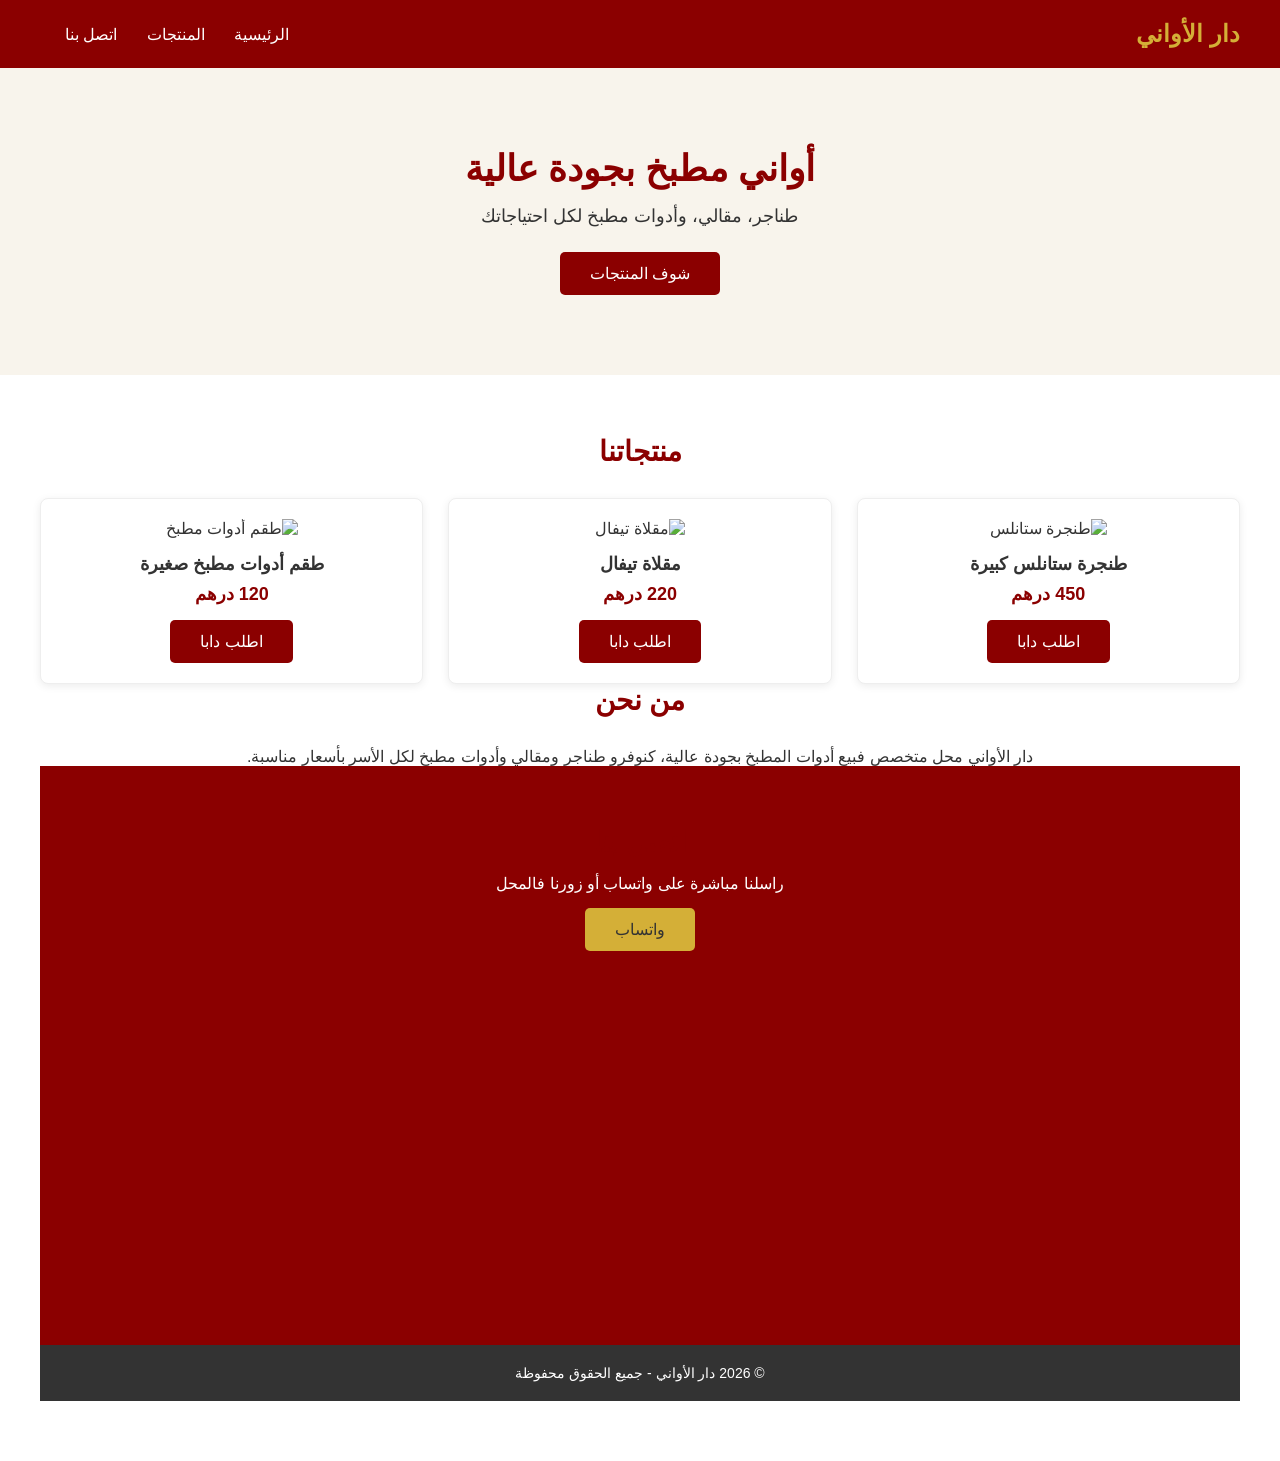
==== index.html @ cc54f5f5 "Add files via upload" ====
<!DOCTYPE html>
<html lang="ar" dir="rtl">
<head>
    <meta charset="UTF-8">
    <meta name="viewport" content="width=device-width, initial-scale=1.0">
    <title>دار الأواني</title>
    <link rel="stylesheet" href="stayle.css">
</head>
<body>

    <!-- الهيدر: اللوگو + قائمة التنقل -->
    <header>
        <div class="logo">دار الأواني</div>
        <nav>
            <a href="#home">الرئيسية</a>
            <a href="#products">المنتجات</a>
            <a href="#contact">اتصل بنا</a>
        </nav>
    </header>

    <!-- القسم الرئيسي (Hero) -->
    <section class="hero" id="home">
        <h1>أواني مطبخ بجودة عالية</h1>
        <p>طناجر، مقالي، وأدوات مطبخ لكل احتياجاتك</p>
        <a href="#products" class="btn">شوف المنتجات</a>
    </section>

    <!-- قسم المنتجات -->
    <section class="products" id="products">
        <h2>منتجاتنا</h2>
       
       
       
       
 <div class="product-grid">

    <div class="product-card">
        <img src="images/gg.jpg.jpeg" alt="طنجرة ستانلس">
        <h3>طنجرة ستانلس كبيرة</h3>
        <p class="price">450 درهم</p>
        <a href="https://wa.me/212771529963?text=بغيت نعرف على الطنجرة الكبيرة" class="btn">اطلب دابا</a>
    </div>

    <div class="product-card">
        <img src="images/hhh.jpg.jpeg" alt="مقلاة تيفال">
        <h3>مقلاة تيفال</h3>
        <p class="price">220 درهم</p>
        <a href="https://wa.me/212771529963?text=بغيت نعرف على المقلاة" class="btn">اطلب دابا</a>
    </div>

    <div class="product-card">
        <img src="images/vvv.jpg.jpeg" alt="طقم أدوات مطبخ">
        <h3>طقم أدوات مطبخ صغيرة</h3>
        <p class="price">120 درهم</p>
        <a href="https://wa.me/212771529963?text=بغيت نعرف على طقم الأدوات" class="btn">اطلب دابا</a>
    </div>

</div>




<section class="about">
    <h2>من نحن</h2>
    <p>دار الأواني محل متخصص فبيع أدوات المطبخ بجودة عالية، كنوفرو طناجر ومقالي وأدوات مطبخ لكل الأسر بأسعار مناسبة.</p>
</section>





<section class="contact" id="contact">
    <h2>اتصل بنا</h2>
    <p>راسلنا مباشرة على واتساب أو زورنا فالمحل</p>
    <a href="https://wa.me/212771529963" class="btn">واتساب</a>

    <div class="map-container">
        <iframe 
            src="https://www.google.com/maps?q=30.3596474,-9.527197&output=embed"
            width="100%" 
            height="300" 
            style="border:0;" 
            allowfullscreen="" 
            loading="lazy">
        </iframe>
    </div>
</section>






    <footer>
        <p>© 2026 دار الأواني - جميع الحقوق محفوظة</p>
    </footer>

    <script src="script.js"></script>
</body>
</html>
---- stayle.css ----
/* إعدادات عامة */
* {
    margin: 0;
    padding: 0;
    box-sizing: border-box;
}

body {
    font-family: 'Segoe UI', Tahoma, sans-serif;
    color: #333;
}

/* الهيدر */
header {
    display: flex;
    justify-content: space-between;
    align-items: center;
    padding: 20px 40px;
    background-color: #8B0000;
}

.logo {
    font-size: 24px;
    font-weight: bold;
    color: #D4AF37;
}

nav a {
    color: white;
    text-decoration: none;
    margin-left: 25px;
    font-size: 16px;
}

nav a:hover {
    color: #D4AF37;
}

/* قسم الهيرو */
.hero {
    background-color: #f8f4ec;
    text-align: center;
    padding: 80px 20px;
}

.hero h1 {
    font-size: 36px;
    color: #8B0000;
    margin-bottom: 15px;
}

.hero p {
    font-size: 18px;
    margin-bottom: 25px;
}

.btn {
    display: inline-block;
    background-color: #8B0000;
    color: white;
    padding: 12px 30px;
    border-radius: 5px;
    text-decoration: none;
    font-size: 16px;
}

.btn:hover {
    background-color: #D4AF37;
    color: #333;
}

/* قسم المنتجات */
.products {
    padding: 60px 40px;
    text-align: center;
}

.products h2 {
    color: #8B0000;
    margin-bottom: 30px;
    font-size: 28px;
}

.product-grid {
    display: grid;
    grid-template-columns: repeat(auto-fit, minmax(220px, 1fr));
    gap: 25px;
}

/* قسم اتصل بنا */
.contact {
    background-color: #8B0000;
    color: white;
    text-align: center;
    padding: 60px 20px;
}

.contact h2 {
    margin-bottom: 15px;
}

.contact .btn {
    background-color: #D4AF37;
    color: #333;
    margin-top: 15px;
}

/* الفوتر */
footer {
    text-align: center;
    padding: 20px;
    background-color: #333;
    color: white;
    font-size: 14px;
}




.product-card {
    background-color: white;
    border: 1px solid #eee;
    border-radius: 8px;
    padding: 20px;
    box-shadow: 0 2px 8px rgba(0,0,0,0.08);
    text-align: center;
}

.product-card img {
    width: 100%;
    height: 200px;
    object-fit: cover;
    border-radius: 5px;
    margin-bottom: 15px;
}

.product-card h3 {
    color: #333;
    margin-bottom: 8px;
    font-size: 18px;
}

.product-card .price {
    color: #8B0000;
    font-weight: bold;
    font-size: 18px;
    margin-bottom: 15px;
}




.map-container {
    margin-top: 30px;
    max-width: 700px;
    margin-left: auto;
    margin-right: auto;
}

.map-container iframe {
    border-radius: 8px;
}



@media (max-width: 768px) {
    header {
        flex-direction: column;
        text-align: center;
    }
    nav a {
        margin: 0 10px;
    }
    .hero h1 {
        font-size: 26px;
    }
}
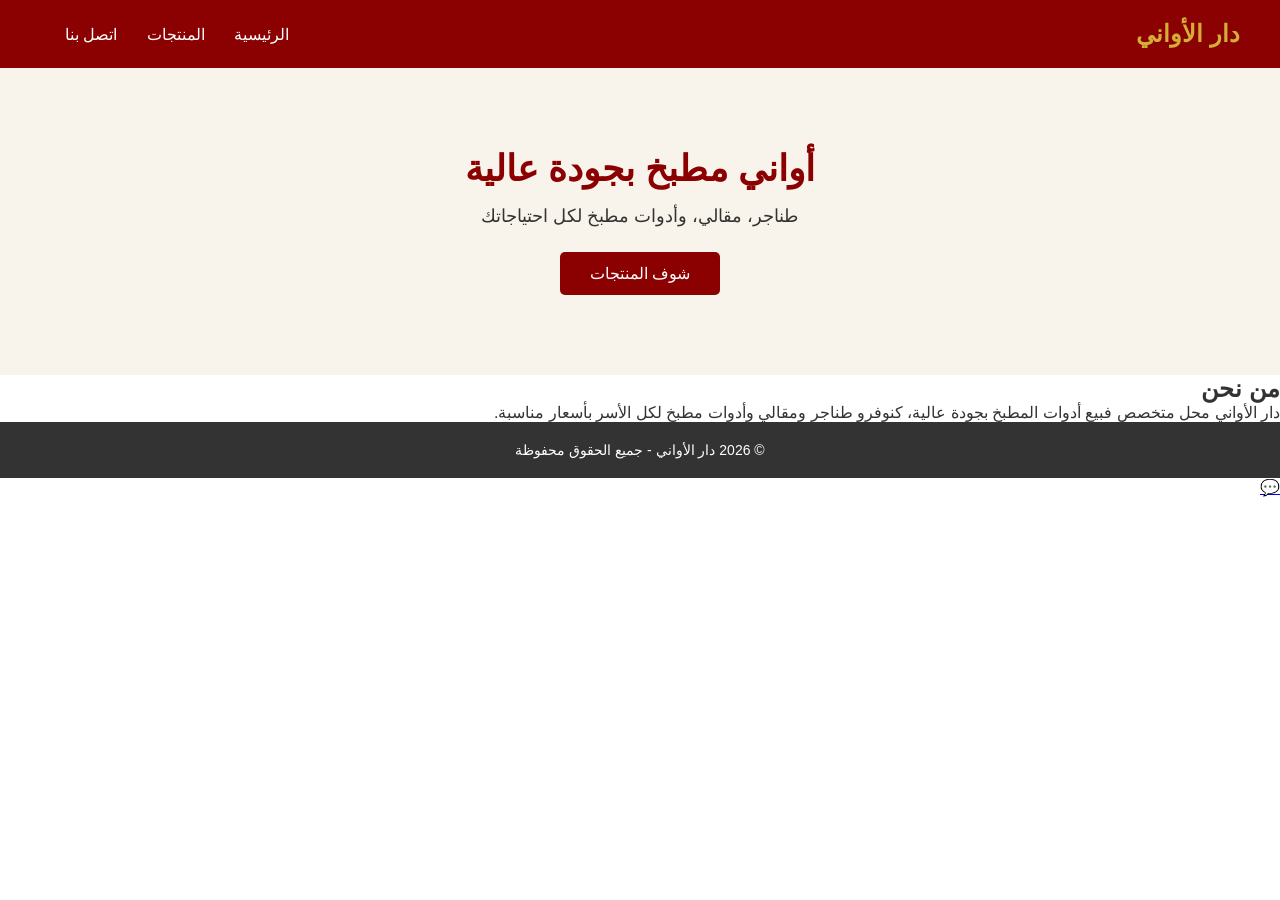
==== commit 26222b8b: "Add files via upload" ====
--- a/index.html
+++ b/index.html
@@ -4,97 +4,36 @@
     <meta charset="UTF-8">
     <meta name="viewport" content="width=device-width, initial-scale=1.0">
     <title>دار الأواني</title>
+    <meta name="description" content="دار الأواني - محل متخصص فبيع أدوات المطبخ، طناجر ومقالي بجودة عالية بأسعار مناسبة.">
     <link rel="stylesheet" href="stayle.css">
 </head>
 <body>
 
-    <!-- الهيدر: اللوگو + قائمة التنقل -->
     <header>
         <div class="logo">دار الأواني</div>
         <nav>
-            <a href="#home">الرئيسية</a>
-            <a href="#products">المنتجات</a>
-            <a href="#contact">اتصل بنا</a>
+            <a href="index.html">الرئيسية</a>
+            <a href="products.html">المنتجات</a>
+            <a href="contact.html">اتصل بنا</a>
         </nav>
     </header>
 
-    <!-- القسم الرئيسي (Hero) -->
     <section class="hero" id="home">
         <h1>أواني مطبخ بجودة عالية</h1>
         <p>طناجر، مقالي، وأدوات مطبخ لكل احتياجاتك</p>
-        <a href="#products" class="btn">شوف المنتجات</a>
+        <a href="products.html" class="btn">شوف المنتجات</a>
     </section>
 
-    <!-- قسم المنتجات -->
-    <section class="products" id="products">
-        <h2>منتجاتنا</h2>
-       
-       
-       
-       
- <div class="product-grid">
-
-    <div class="product-card">
-        <img src="images/gg.jpg.jpeg" alt="طنجرة ستانلس">
-        <h3>طنجرة ستانلس كبيرة</h3>
-        <p class="price">450 درهم</p>
-        <a href="https://wa.me/212771529963?text=بغيت نعرف على الطنجرة الكبيرة" class="btn">اطلب دابا</a>
-    </div>
-
-    <div class="product-card">
-        <img src="images/hhh.jpg.jpeg" alt="مقلاة تيفال">
-        <h3>مقلاة تيفال</h3>
-        <p class="price">220 درهم</p>
-        <a href="https://wa.me/212771529963?text=بغيت نعرف على المقلاة" class="btn">اطلب دابا</a>
-    </div>
-
-    <div class="product-card">
-        <img src="images/vvv.jpg.jpeg" alt="طقم أدوات مطبخ">
-        <h3>طقم أدوات مطبخ صغيرة</h3>
-        <p class="price">120 درهم</p>
-        <a href="https://wa.me/212771529963?text=بغيت نعرف على طقم الأدوات" class="btn">اطلب دابا</a>
-    </div>
-
-</div>
-
-
-
-
-<section class="about">
-    <h2>من نحن</h2>
-    <p>دار الأواني محل متخصص فبيع أدوات المطبخ بجودة عالية، كنوفرو طناجر ومقالي وأدوات مطبخ لكل الأسر بأسعار مناسبة.</p>
-</section>
-
-
-
-
-
-<section class="contact" id="contact">
-    <h2>اتصل بنا</h2>
-    <p>راسلنا مباشرة على واتساب أو زورنا فالمحل</p>
-    <a href="https://wa.me/212771529963" class="btn">واتساب</a>
-
-    <div class="map-container">
-        <iframe 
-            src="https://www.google.com/maps?q=30.3596474,-9.527197&output=embed"
-            width="100%" 
-            height="300" 
-            style="border:0;" 
-            allowfullscreen="" 
-            loading="lazy">
-        </iframe>
-    </div>
-</section>
-
-
-
-
-
+    <section class="about">
+        <h2>من نحن</h2>
+        <p>دار الأواني محل متخصص فبيع أدوات المطبخ بجودة عالية، كنوفرو طناجر ومقالي وأدوات مطبخ لكل الأسر بأسعار مناسبة.</p>
+    </section>
 
     <footer>
         <p>© 2026 دار الأواني - جميع الحقوق محفوظة</p>
     </footer>
 
-    <script src="script.js"></script>
+    <a href="https://wa.me/212771529963" class="whatsapp-float" target="_blank">💬</a>
+
 </body>
 </html>
